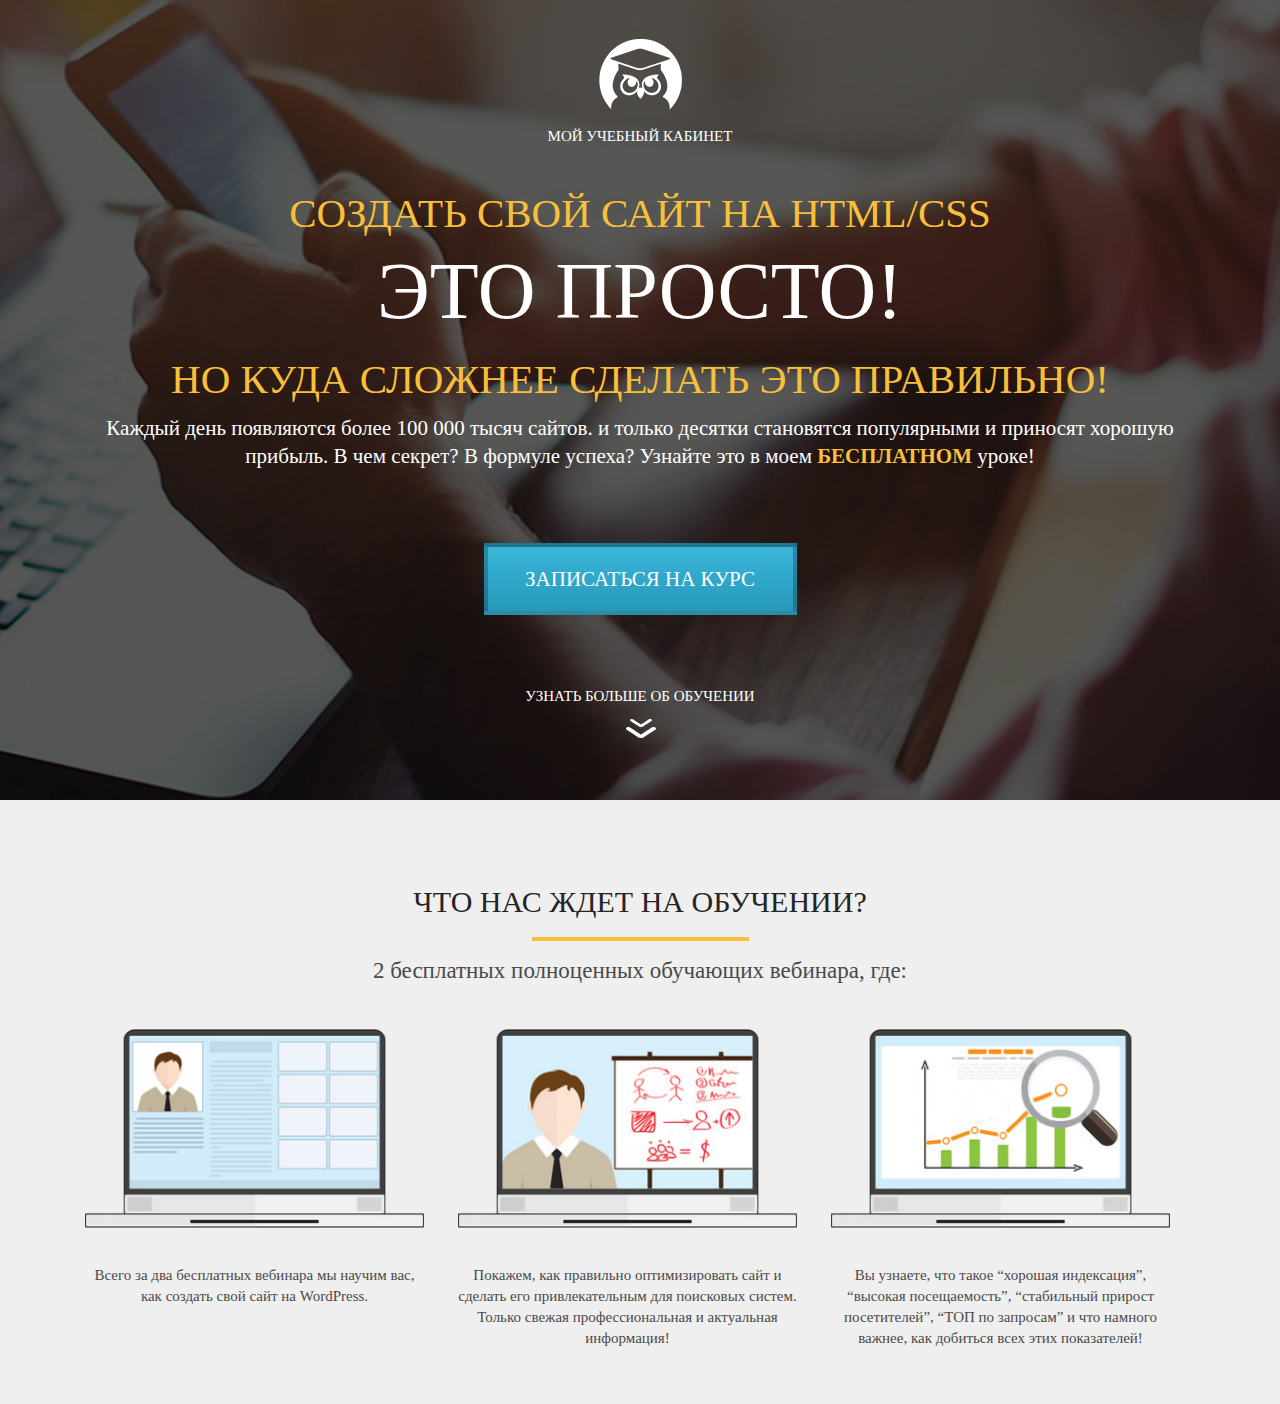
==== Landing/src/index.html @ b4511ebf "Add files via upload" ====
<!DOCTYPE html>
<html lang="en">
<head>
	<meta charset="UTF-8">
	<meta name="viewport" content="width=device-width, initial-scale=1.0">
	<title>Wordpress site</title>
	<link rel="stylesheet" href="css/style.css">
</head>
<body>
	<section class="promo">
		<div class="container">
			<div class="logo">
				<img src="icons/logo.png" alt="logo" class="logo-img">
				<div class="logo-text">
					Мой учебный кабинет
				</div>
			</div>

			<h1 class="title">Создать свой сайт на HTML/CSS</h1>
			<div class="simple">
				<h2 class="title-big">Это просто!</h2>
				<div class="line"></div>
			</div>
			<h2 class="title">Но куда сложнее сделать это правильно!</h2>
			<div class="promo-text">
				Каждый день появляются более 100 000 тысяч сайтов. и только десятки становятся популярными и приносят хорошую прибыль. В чем секрет? В формуле успеха? Узнайте это в моем <span>БЕСПЛАТНОМ</span> уроке!
			</div>	

			<button class="promo-btn">Записаться на курс</button>

			<div class="more">
				<div class="more-text">Узнать больше об обучении</div>
				<img src="icons/arrow_down.png" alt="arrow_down" class="more-img">
			</div>
		</div>
	</section>

	<section class="waiting">
		<div class="container">
			<h2 class="waiting-header">Что нас ждет на обучении?</h2>
			<div class="waiting-divider"></div>
			<div class="waiting-subheader">2 бесплатных полноценных обучающих вебинара, где:</div>
			<div class="waiting-wrapper">
				<div class="waiting-item">
					<img src="img/waiting/waiting_1.png" alt="1" class="waiting-img">
					<div class="waiting-descr">Всего за два бесплатных вебинара мы научим вас,
					как создать свой сайт на WordPress.</div>
				</div>
				<div class="waiting-item">
					<img src="img/waiting/waiting_2.png" alt="2" class="waiting-img">
					<div class="waiting-descr">Покажем, как правильно оптимизировать сайт и
					сделать его привлекательным для поисковых
					систем. Только свежая профессиональная и 
					актуальная информация!</div>
				</div>
				<div class="waiting-item">
					<img src="img/waiting/waiting_3.png" alt="3" class="waiting-img">
					<div class="waiting-descr">Вы узнаете, что такое “хорошая индексация”,
					“высокая посещаемость”,  “стабильный прирост
 					посетителей”, “ТОП по запросам” и что намного
 					важнее, как добиться всех этих показателей!</div>
				</div>
			</div>
		</div>
	</section>

</body>
</html>
---- Landing/src/css/style.css ----
* {
	box-sizing: border-box;
	margin: 0;
	padding: 0;
}

.promo {
	height: 800px;
	background: url("../img/bg/main_bg.png") center center/cover no-repeat;
	padding: 39px 0 62px 0;
}

.container {
	width: 1140px;
	margin: 0 auto;
}

.logo .logo-img {
	display: block;
	margin: 0 auto;
}

.logo .logo-text {
	color: #fff;
	font-family: Roboto;
	font-size: 15px;
	font-weight: 500;
	line-height: 24px;
	text-transform: uppercase;
	text-align: center;
	margin-top: 14px;
}

h1 {
	margin-top: 53px;
}

h2.title {
	margin-top: 30px; 	
}

.title {
	color: #f9bf3b;
	font-family: "Roboto - Black";
	font-size: 41px;
	font-weight: 400;
	line-height: 24px;
	text-transform: uppercase;
	text-align: center;
}

.simple .title-big {
	color: #fff;
	font-family: "Roboto - Black";
	font-size: 80px;
	font-weight: 400;
	text-transform: uppercase;
	text-align: center;
	margin-top: 21px;	
}

.promo .promo-text {
	padding: 0 13px;
	margin-top: 23px;
	color: #fff;
	font-family: "Roboto Light";
	font-size: 21px;
	font-weight: 300;
	line-height: 28px;
	text-align: center;
}

.promo .promo-text span {
	color: #f9bf3b;
	font-family: "Roboto - Bold";
	font-weight: 700;
}

.promo .promo-btn {
	display: block;
	margin: 0 auto;
	margin-top: 73px;
	width: 313px;
	height: 72px;
	box-shadow: inset 0 0 0 rgba(0,0,0,0.18);
	border: 4px solid rgba(0,0,0,0.23);
	background-image: linear-gradient(to top, #2798b9 0%, #3ab6da 100%); 
	color: #fff;
	font-family: "Roboto Condensed";
	font-size: 21px;
	font-weight: 400;
	line-height: 24px;
	text-transform: uppercase;
	cursor: pointer;
}

.more {
	margin-top: 73px;
}

.more .more-text {
	color: #fff;
	font-family: "Roboto - Thin";
	font-size: 15px;
	font-weight: 400;
	text-transform: uppercase;
	text-align: center;	
}

.more .more-img {
	display: block;
	margin: 0 auto;
	margin-top: 13px;
}

.waiting {
	height: 604px;
	background-color: #efefef;
	padding: 85px 0 75px 0;
}

.waiting .waiting-header {
	color: #252525;
	font-family: Roboto;
	font-size: 30px;
	font-weight: 400;
	text-transform: uppercase;
	text-align: center;
}

.waiting .waiting-divider {
	width: 217px;
	height: 4px;
	background-color: #f9bf3b;
	margin: 0 auto;
	margin-top: 18px;

}

.waiting .waiting-subheader {
	margin-top: 17px;
	color: #4a4a4a;
	font-family: Roboto;
	font-size: 23px;
	font-weight: 400;
	text-align: center;
}

.waiting .waiting-wrapper {
	margin-top: 45px;
}

.waiting .waiting-wrapper .waiting-item {
	display: inline-block;
	vertical-align: top;
	margin: 0 15px;
	width: 339px;
	text-align: center;
}

.waiting .waiting-wrapper .waiting-item .waiting-img {
	width: 100%;
}

.waiting .waiting-wrapper .waiting-item .waiting-descr {
	margin-top: 33px;
	color: #4a4a4a;
	font-family: Roboto;
	font-size: 15px;
	font-weight: 300;
	line-height: 21px;
}
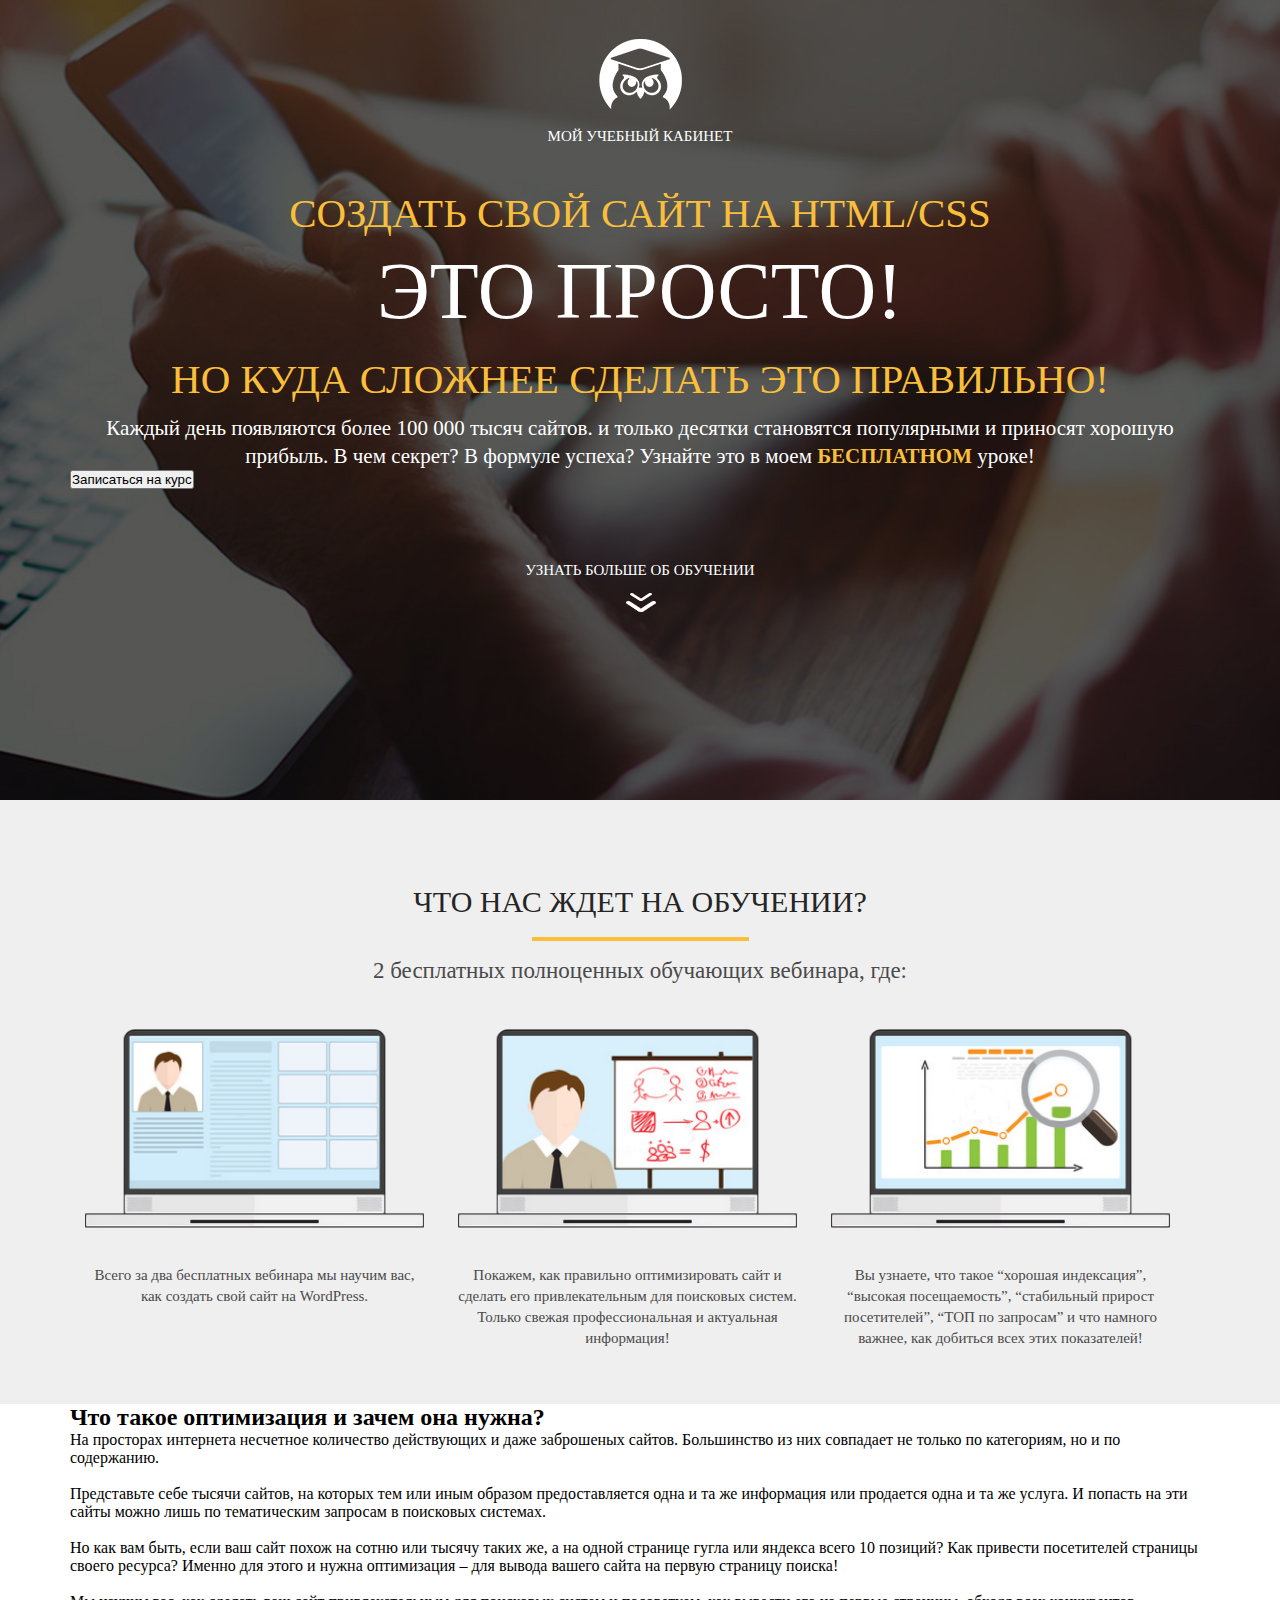
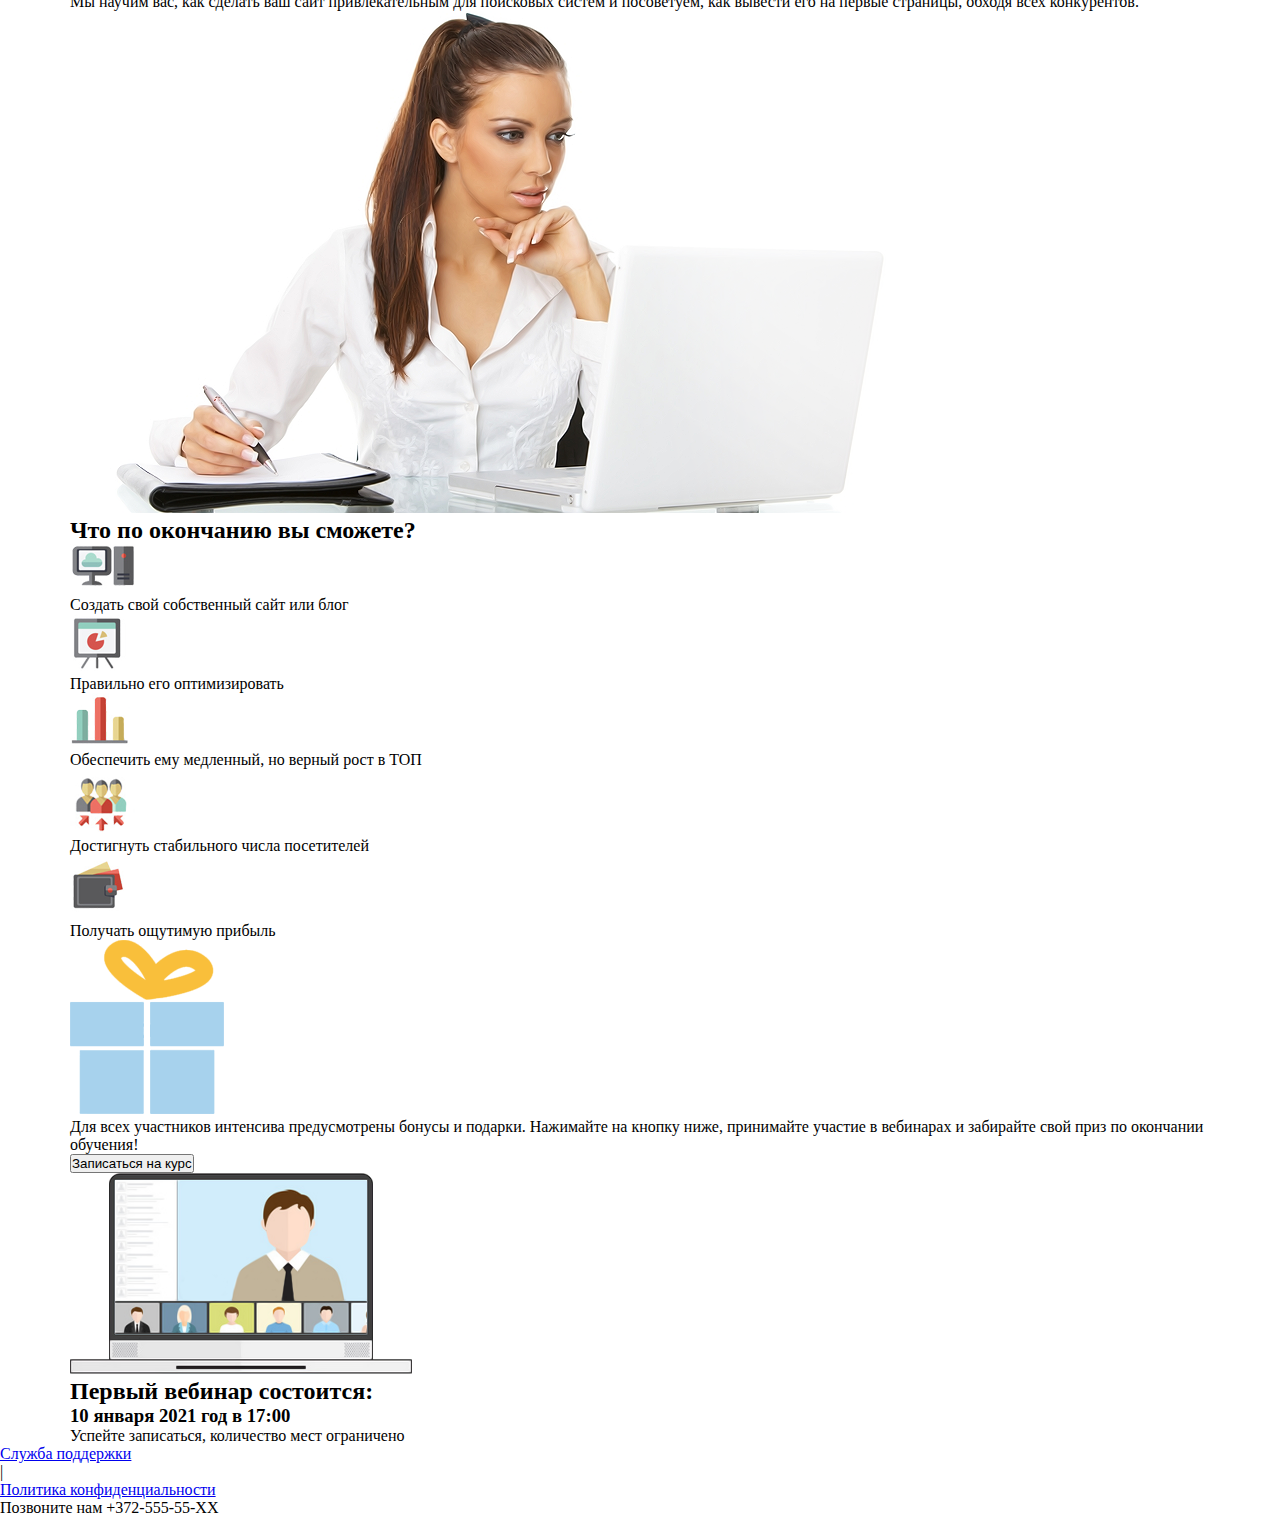
==== commit 165e72bc: "Update index.html" ====
--- a/Landing/src/index.html
+++ b/Landing/src/index.html
@@ -5,6 +5,7 @@
 	<meta name="viewport" content="width=device-width, initial-scale=1.0">
 	<title>Wordpress site</title>
 	<link rel="stylesheet" href="css/style.css">
+	<link rel="stylesheet" href="css/fonts.css">
 </head>
 <body>
 	<section class="promo">
@@ -26,7 +27,7 @@
 				Каждый день появляются более 100 000 тысяч сайтов. и только десятки становятся популярными и приносят хорошую прибыль. В чем секрет? В формуле успеха? Узнайте это в моем <span>БЕСПЛАТНОМ</span> уроке!
 			</div>	
 
-			<button class="promo-btn">Записаться на курс</button>
+			<button class="btn">Записаться на курс</button>
 
 			<div class="more">
 				<div class="more-text">Узнать больше об обучении</div>
@@ -63,6 +64,98 @@
 			</div>
 		</div>
 	</section>
+	
+	<section class="optimization">
+		<div class="container">
+			<h2 class="optimization-header">Что такое оптимизация и зачем она нужна?</h2>
+			<div class="optimization-text">
+				На просторах интернета несчетное количество действующих и даже 
+				заброшеных сайтов. Большинство из них совпадает не только по категориям,
+ 				но и по содержанию.
+ 				<br><br>
+ 				Представьте себе тысячи сайтов, на которых тем или иным образом 
+				предоставляется одна и та же информация или продается одна и та же услуга. 
+				И попасть на эти сайты можно лишь по тематическим запросам в 
+				поисковых системах.
+				<br><br>
+				Но как вам быть, если ваш сайт похож на сотню или тысячу таких же, а на 
+				одной странице гугла или яндекса всего 10 позиций? Как привести 
+				посетителей страницы своего ресурса? Именно для этого и нужна 
+				оптимизация – для вывода вашего сайта на первую страницу поиска!
+				<br><br>
+				<span>Мы научим вас, как сделать ваш сайт привлекательным для поисковых 
+				систем и посоветуем, как вывести его на первые страницы, обходя всех 
+				конкурентов.</span>	
+			</div>
+			<img src="img/bg/woman_bg.png" alt="woman" class="optimization-img">
+		</div>
+	</section>
 
+	<section class="finish">
+		<div class="container">
+			<h2 class="finish-header">Что по окончанию вы сможете?</h2>
+			<div class="finish-divider"></div>
+			<div class="finish-wrapper">
+				<div class="finish-item">
+					<div class="finish-round">
+						<img src="icons/finish/finish_icon_1.png" alt="" class="finish-icon">
+					</div>
+					<div class="finish-descr">Создать свой собственный сайт или блог</div>
+				</div>
+				<div class="finish-item">
+					<div class="finish-round">
+						<img src="icons/finish/finish_icon_2.png" alt="" class="finish-icon">
+					</div>
+					<div class="finish-descr">Правильно его оптимизировать</div>
+				</div>
+				<div class="finish-item">
+					<div class="finish-round">
+						<img src="icons/finish/finish_icon_3.png" alt="" class="finish-icon">
+					</div>
+					<div class="finish-descr">Обеспечить ему медленный, но верный рост в ТОП</div>
+				</div>
+				<div class="finish-item">
+					<div class="finish-round">
+						<img src="icons/finish/finish_icon_4.png" alt="" class="finish-icon">
+					</div>
+					<div class="finish-descr">Достигнуть стабильного числа посетителей</div>
+				</div>
+				<div class="finish-item">
+					<div class="finish-round">
+						<img src="icons/finish/finish_icon_5.png" alt="" class="finish-icon">
+					</div>
+					<div class="finish-descr">Получать ощутимую прибыль</div>
+				</div>
+			</div>
+		</div>
+	</section>
+
+	<section class="gift">
+		<div class="container">
+			<img src="icons/gift.png" alt="gift" class="gift-img">
+			<div class="gift-text">
+				Для всех участников интенсива предусмотрены бонусы и подарки. Нажимайте на кнопку ниже, принимайте участие в вебинарах и забирайте свой приз по окончании обучения!
+			</div>
+			<button class="btn">Записаться на курс</button>
+		</div>
+	</section>
+
+	<section class="webinar">
+		<div class="container">
+			<img src="img/first_webinar/first.png" alt="gift" class="webinar-img">
+			<h2 class="webinar-header">Первый вебинар состоится:</h2>
+			<h3 class="webinar-data">10 января 2021 год в 17:00</h2>
+			<div class="webinar-text">Успейте записаться, количество мест ограничено</div>	
+		</div>
+	</section>	
+
+	<footer>
+		<div class="footer-wrap">
+			<a href="#" class="footer-link">Служба поддержки </a>
+			<p class="footer-link-divider">|</p>
+			<a href="#" class="footer-link">Политика конфиденциальности</a>
+		</div>
+		<div class="footer-text">Позвоните нам +372-555-55-ХХ</div>
+	</footer>
 </body>
-</html>+</html>
